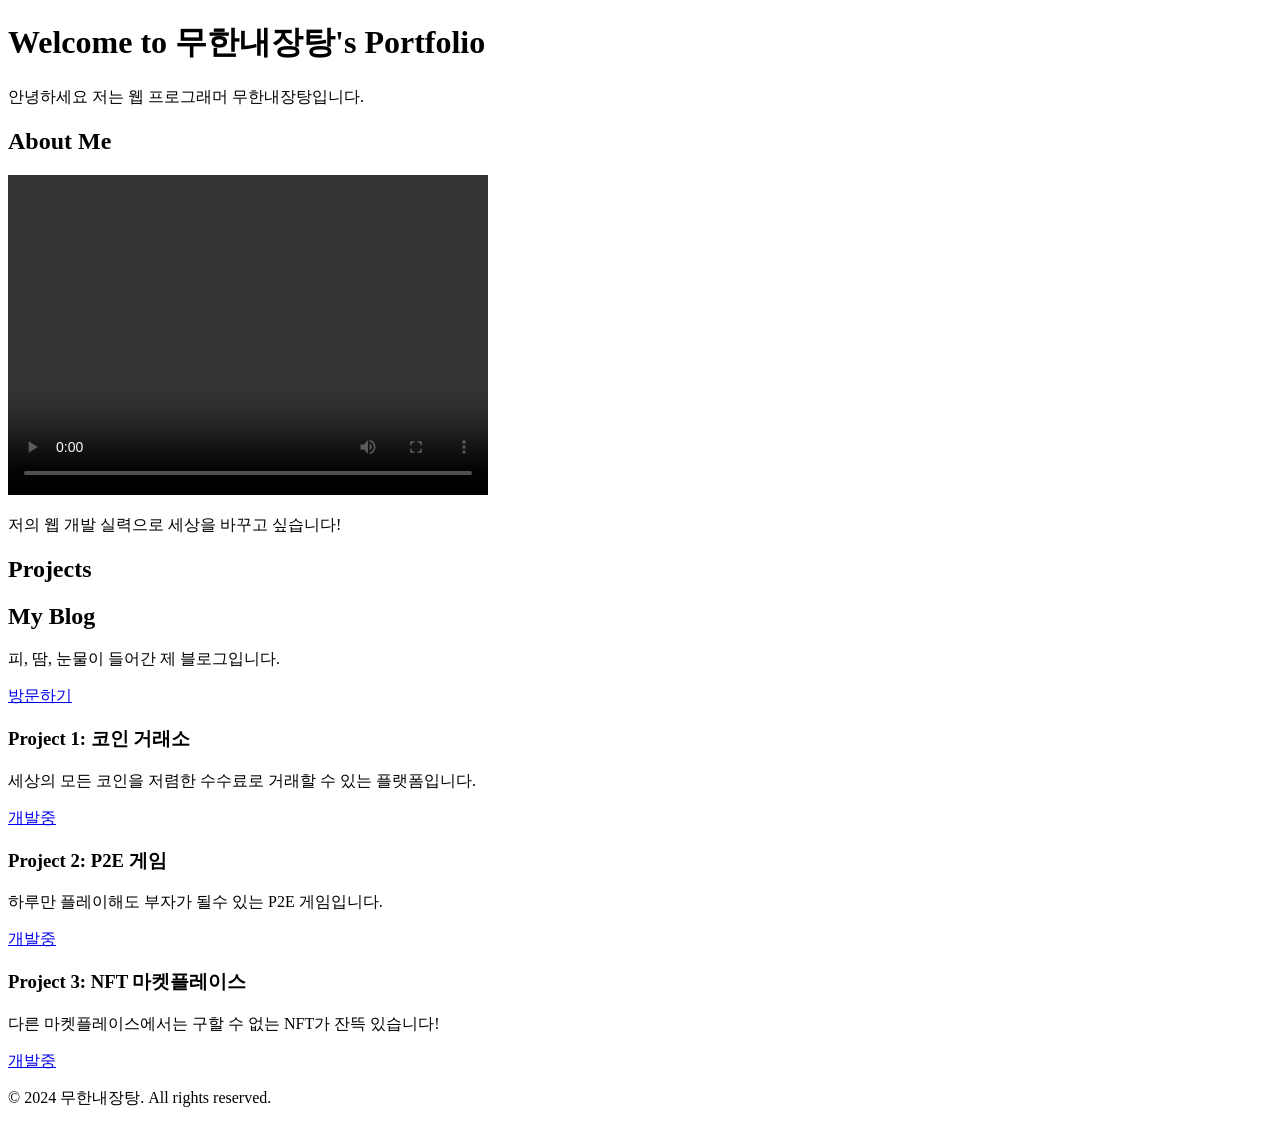
==== index.html @ a3b475c5 "audo play" ====
<!DOCTYPE html>
<html lang="en">
  <head>
    <meta charset="UTF-8" />
    <meta name="viewport" content="width=device-width, initial-scale=1.0" />
    <title>무한내장탕's Portfolio</title>
  </head>
  <body>
    <header>
      <h1>Welcome to 무한내장탕's Portfolio</h1>
      <p>안녕하세요 저는 웹 프로그래머 무한내장탕입니다.</p>
    </header>

    <main>
      <section>
        <h2>About Me</h2>
        <video
          src="res/images/video.mp4"
          width="480"
          height="320"
          controls
          autoplay
          loop
        ></video>
        <p>저의 웹 개발 실력으로 세상을 바꾸고 싶습니다!</p>
      </section>
      <section>
        <h2>Projects</h2>
        <article>
          <h2>My Blog</h2>
          <p>피, 땀, 눈물이 들어간 제 블로그입니다.</p>
          <a href="blog.html" target="_blank" rel="noopener">방문하기</a>
        </article>

        <article>
          <h3>Project 1: 코인 거래소</h3>
          <p>세상의 모든 코인을 저렴한 수수료로 거래할 수 있는 플랫폼입니다.</p>
          <a href="#project1" target="_blank" rel="noopener">개발중</a>
        </article>
        <article>
          <h3>Project 2: P2E 게임</h3>
          <p>하루만 플레이해도 부자가 될수 있는 P2E 게임입니다.</p>
          <a href="#project2" target="_blank" rel="noopener">개발중</a>
        </article>
        <article>
          <h3>Project 3: NFT 마켓플레이스</h3>
          <p>다른 마켓플레이스에서는 구할 수 없는 NFT가 잔뜩 있습니다!</p>
          <a href="#project3" target="_blank" rel="noopener">개발중</a>
        </article>
      </section>
    </main>

    <footer>
      <p>&copy; 2024 무한내장탕. All rights reserved.</p>
    </footer>
  </body>
</html>
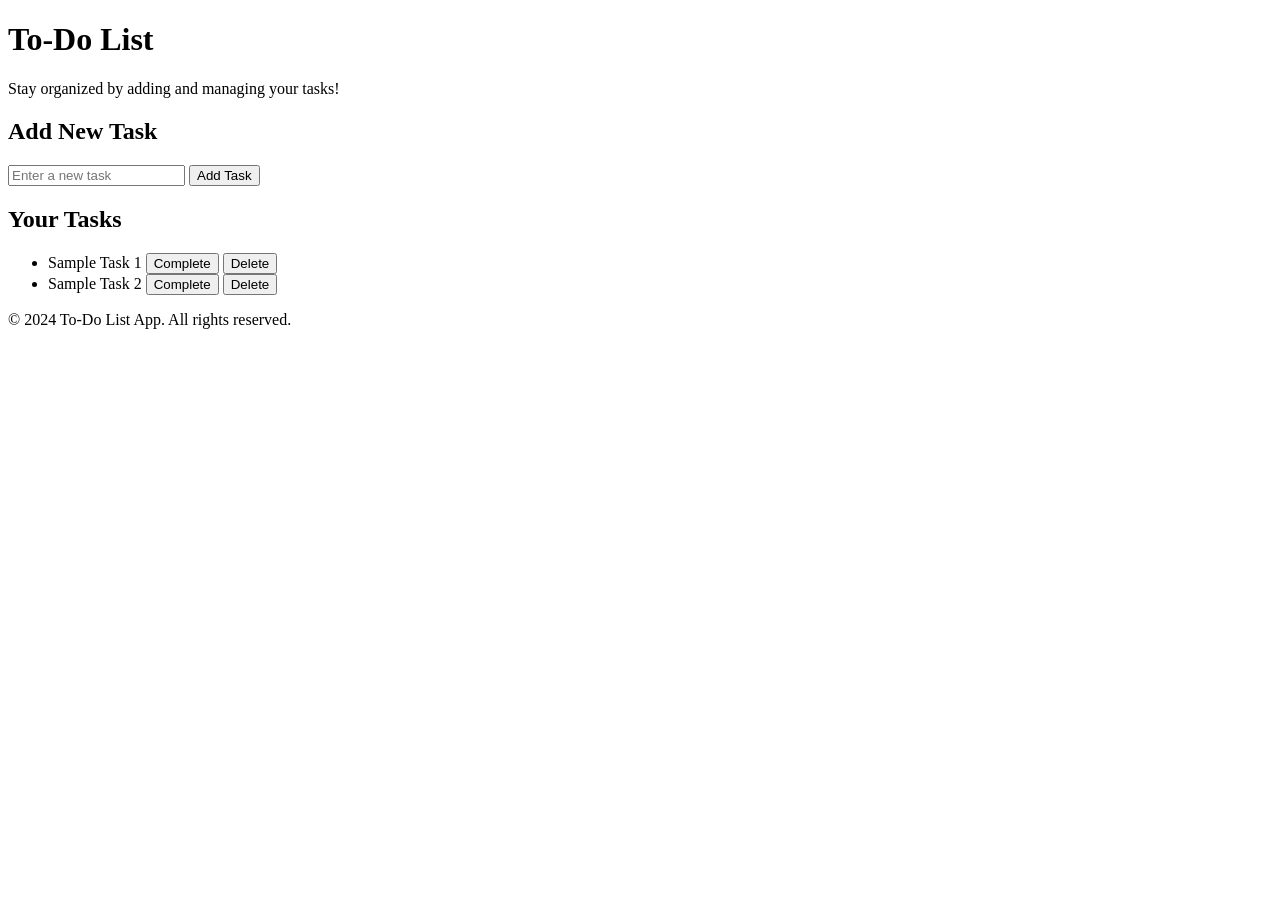
==== commit 61a27274: "index push" ====
--- a/index.html
+++ b/index.html
@@ -3,55 +3,53 @@
   <head>
     <meta charset="UTF-8" />
     <meta name="viewport" content="width=device-width, initial-scale=1.0" />
-    <title>무한내장탕's Portfolio</title>
+    <title>To-Do List</title>
   </head>
   <body>
+    <!-- Header -->
     <header>
-      <h1>Welcome to 무한내장탕's Portfolio</h1>
-      <p>안녕하세요 저는 웹 프로그래머 무한내장탕입니다.</p>
+      <h1>To-Do List</h1>
+      <p>Stay organized by adding and managing your tasks!</p>
     </header>
 
+    <!-- Main Content -->
     <main>
-      <section>
-        <h2>About Me</h2>
-        <video
-          src="res/images/video.mp4"
-          width="480"
-          height="320"
-          controls
-          autoplay
-          loop
-        ></video>
-        <p>저의 웹 개발 실력으로 세상을 바꾸고 싶습니다!</p>
+      <!-- Task Input Section -->
+      <section id="task-input">
+        <h2>Add New Task</h2>
+        <form action="#" method="post">
+          <input
+            type="text"
+            id="new-task"
+            name="task"
+            placeholder="Enter a new task"
+            required
+          />
+          <button type="submit">Add Task</button>
+        </form>
       </section>
-      <section>
-        <h2>Projects</h2>
-        <article>
-          <h2>My Blog</h2>
-          <p>피, 땀, 눈물이 들어간 제 블로그입니다.</p>
-          <a href="blog.html" target="_blank" rel="noopener">방문하기</a>
-        </article>
 
-        <article>
-          <h3>Project 1: 코인 거래소</h3>
-          <p>세상의 모든 코인을 저렴한 수수료로 거래할 수 있는 플랫폼입니다.</p>
-          <a href="#project1" target="_blank" rel="noopener">개발중</a>
-        </article>
-        <article>
-          <h3>Project 2: P2E 게임</h3>
-          <p>하루만 플레이해도 부자가 될수 있는 P2E 게임입니다.</p>
-          <a href="#project2" target="_blank" rel="noopener">개발중</a>
-        </article>
-        <article>
-          <h3>Project 3: NFT 마켓플레이스</h3>
-          <p>다른 마켓플레이스에서는 구할 수 없는 NFT가 잔뜩 있습니다!</p>
-          <a href="#project3" target="_blank" rel="noopener">개발중</a>
-        </article>
+      <!-- Task List Section -->
+      <section id="task-list">
+        <h2>Your Tasks</h2>
+        <ul>
+          <li>
+            <span>Sample Task 1</span>
+            <button>Complete</button>
+            <button>Delete</button>
+          </li>
+          <li>
+            <span>Sample Task 2</span>
+            <button>Complete</button>
+            <button>Delete</button>
+          </li>
+        </ul>
       </section>
     </main>
 
+    <!-- Footer -->
     <footer>
-      <p>&copy; 2024 무한내장탕. All rights reserved.</p>
+      <p>&copy; 2024 To-Do List App. All rights reserved.</p>
     </footer>
   </body>
 </html>
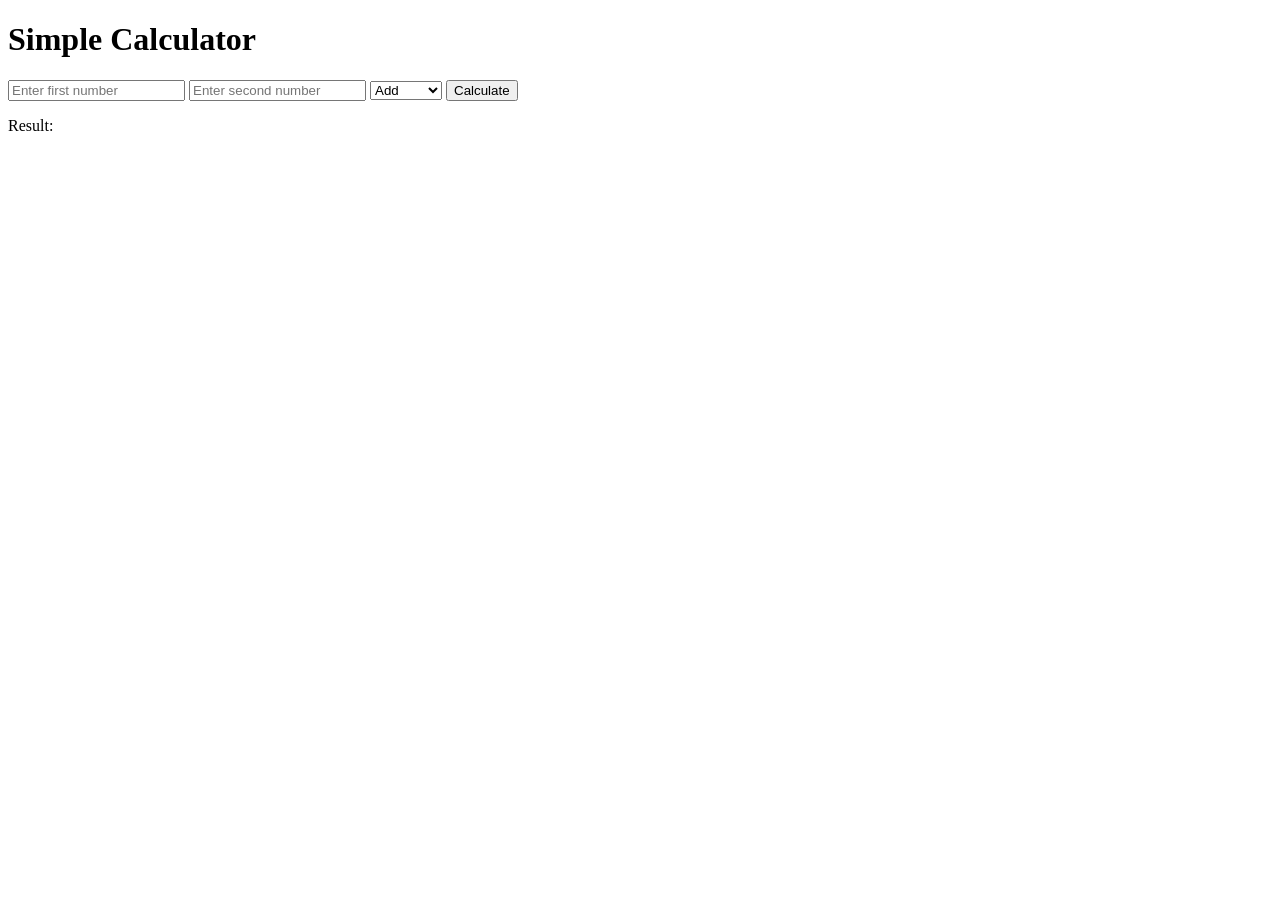
==== commit 1989c945: "test" ====
--- a/index.html
+++ b/index.html
@@ -3,53 +3,20 @@
   <head>
     <meta charset="UTF-8" />
     <meta name="viewport" content="width=device-width, initial-scale=1.0" />
-    <title>To-Do List</title>
+    <title>Simple Calculator</title>
   </head>
   <body>
-    <!-- Header -->
-    <header>
-      <h1>To-Do List</h1>
-      <p>Stay organized by adding and managing your tasks!</p>
-    </header>
-
-    <!-- Main Content -->
-    <main>
-      <!-- Task Input Section -->
-      <section id="task-input">
-        <h2>Add New Task</h2>
-        <form action="#" method="post">
-          <input
-            type="text"
-            id="new-task"
-            name="task"
-            placeholder="Enter a new task"
-            required
-          />
-          <button type="submit">Add Task</button>
-        </form>
-      </section>
-
-      <!-- Task List Section -->
-      <section id="task-list">
-        <h2>Your Tasks</h2>
-        <ul>
-          <li>
-            <span>Sample Task 1</span>
-            <button>Complete</button>
-            <button>Delete</button>
-          </li>
-          <li>
-            <span>Sample Task 2</span>
-            <button>Complete</button>
-            <button>Delete</button>
-          </li>
-        </ul>
-      </section>
-    </main>
-
-    <!-- Footer -->
-    <footer>
-      <p>&copy; 2024 To-Do List App. All rights reserved.</p>
-    </footer>
+    <h1>Simple Calculator</h1>
+    <input id="num1" type="number" placeholder="Enter first number" />
+    <input id="num2" type="number" placeholder="Enter second number" />
+    <select id="operation">
+      <option value="add">Add</option>
+      <option value="subtract">Subtract</option>
+      <option value="multiply">Multiply</option>
+      <option value="divide">Divide</option>
+    </select>
+    <button onclick="calculate()">Calculate</button>
+    <p id="result">Result:</p>
+    <script src="script.js"></script>
   </body>
 </html>
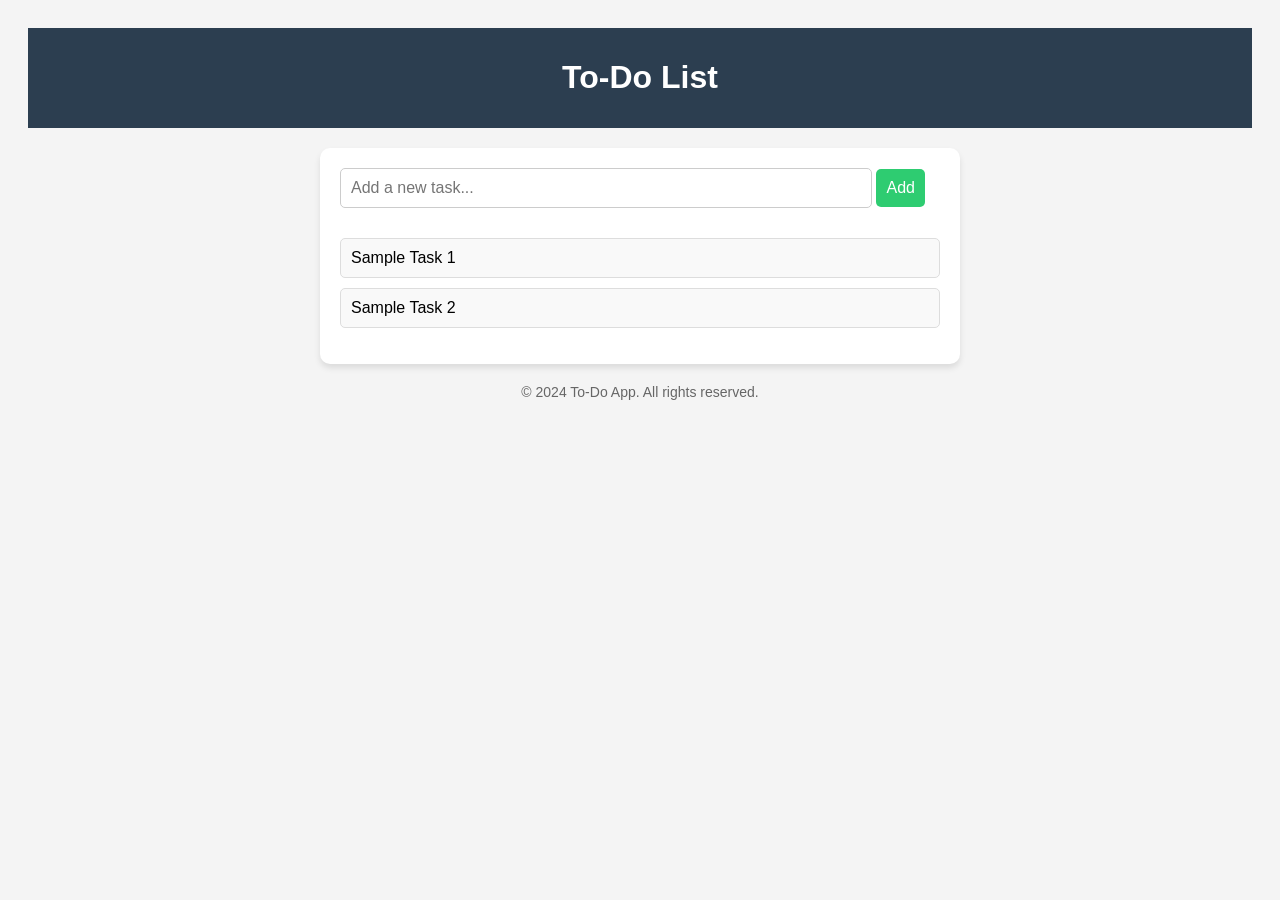
==== commit 1c05928f: "todo List" ====
--- a/index.html
+++ b/index.html
@@ -3,20 +3,34 @@
   <head>
     <meta charset="UTF-8" />
     <meta name="viewport" content="width=device-width, initial-scale=1.0" />
-    <title>Simple Calculator</title>
+    <meta name="google-adsense-account" content="ca-pub-2490245999818557" />
+    <title>To-Do List</title>
+    <link rel="stylesheet" href="styles/reset.css" />
+    <link rel="stylesheet" href="styles/layout.css" />
+    <link rel="stylesheet" href="styles/components.css" />
   </head>
   <body>
-    <h1>Simple Calculator</h1>
-    <input id="num1" type="number" placeholder="Enter first number" />
-    <input id="num2" type="number" placeholder="Enter second number" />
-    <select id="operation">
-      <option value="add">Add</option>
-      <option value="subtract">Subtract</option>
-      <option value="multiply">Multiply</option>
-      <option value="divide">Divide</option>
-    </select>
-    <button onclick="calculate()">Calculate</button>
-    <p id="result">Result:</p>
-    <script src="script.js"></script>
+    <header>
+      <h1>To-Do List</h1>
+    </header>
+    <main>
+      <section>
+        <input type="text" id="todo-input" placeholder="Add a new task..." />
+        <button id="add-btn">Add</button>
+        <ul id="todo-list">
+          <li>Sample Task 1</li>
+          <li>Sample Task 2</li>
+        </ul>
+      </section>
+      <script src="script.js"></script>
+      <script
+        async
+        src="https://pagead2.googlesyndication.com/pagead/js/adsbygoogle.js?client=ca-pub-2490245999818557"
+        crossorigin="anonymous"
+      ></script>
+    </main>
+    <footer>
+      <p>&copy; 2024 To-Do App. All rights reserved.</p>
+    </footer>
   </body>
 </html>
--- a/styles/layout.css
+++ b/styles/layout.css
@@ -0,0 +1,29 @@
+body {
+  font-family: Arial, sans-serif;
+  background-color: #f4f4f4;
+  padding: 20px;
+}
+
+header {
+  text-align: center;
+  padding: 10px 0;
+  background-color: #2c3e50;
+  color: white;
+}
+
+main {
+  margin: 20px auto;
+  max-width: 600px;
+  background-color: white;
+  padding: 20px;
+  border-radius: 10px;
+  /* offset-x, offset-y, spread, color */
+  box-shadow: 0 4px 6px rgba(0, 0, 0, 0.1);
+}
+
+footer {
+  text-align: center;
+  margin-top: 20px;
+  color: #666;
+  font-size: 14px;
+}
--- a/styles/components.css
+++ b/styles/components.css
@@ -0,0 +1,40 @@
+#todo-input {
+  width: calc(100% - 90px);
+  padding: 10px;
+  margin-bottom: 10px;
+  border: 1px solid #ccc;
+  border-radius: 5px;
+  font-size: 16px;
+}
+
+#add-btn {
+  padding: 10px;
+  border: none;
+  background-color: #2ecc71;
+  color: white;
+  border-radius: 5px;
+  cursor: pointer;
+  font-size: 16px;
+}
+
+#add-btn:hover {
+  background-color: #27ae60;
+}
+
+#todo-list {
+  list-style: none;
+  padding: 0;
+  margin-top: 20px;
+}
+
+#todo-list li {
+  padding: 10px;
+  background-color: #f9f9f9;
+  margin-bottom: 10px;
+  border: 1px solid #ddd;
+  border-radius: 5px;
+}
+
+#todo-list li:hover {
+  background-color: #f1f1f1;
+}
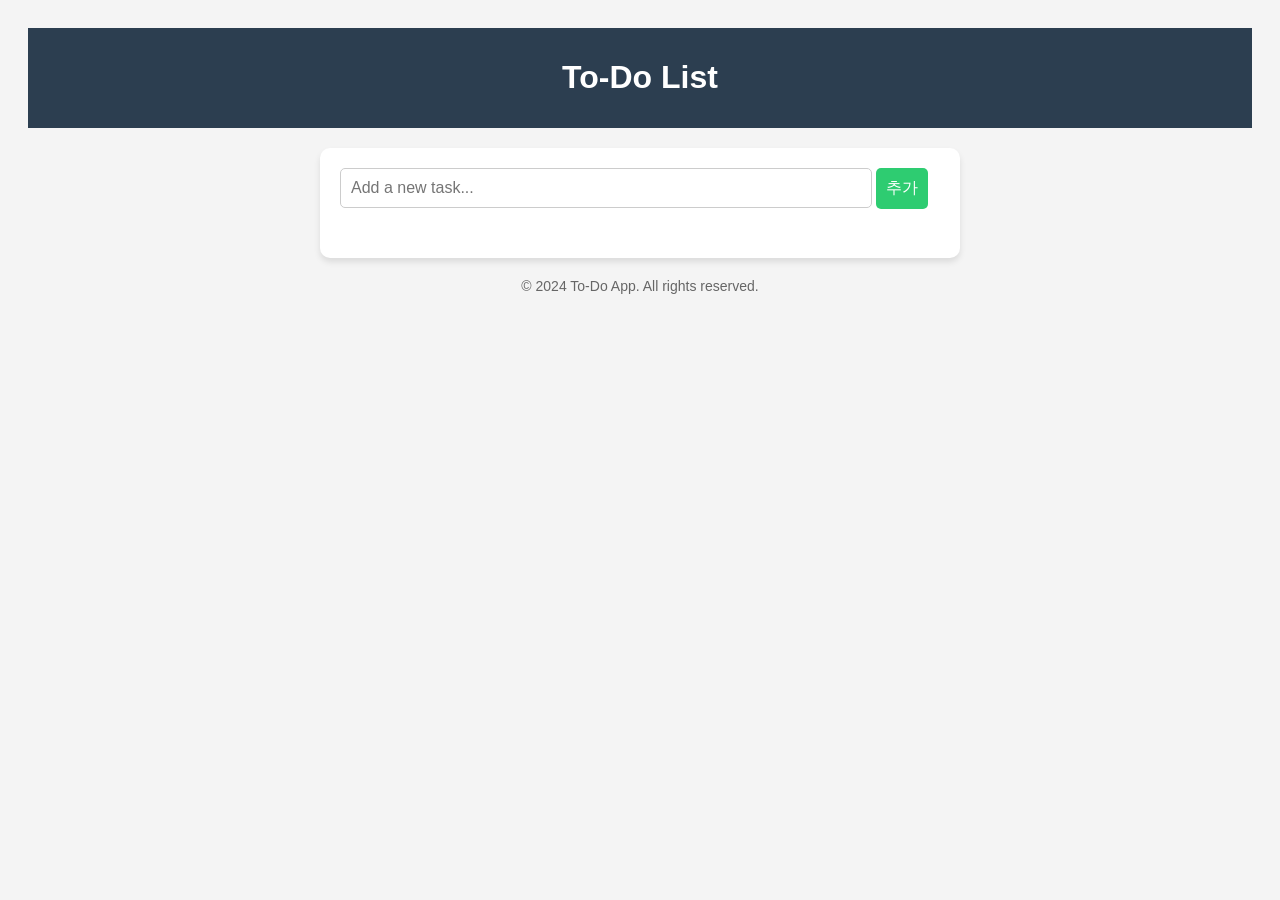
==== commit e5755c41: "13265" ====
--- a/index.html
+++ b/index.html
@@ -16,11 +16,8 @@
     <main>
       <section>
         <input type="text" id="todo-input" placeholder="Add a new task..." />
-        <button id="add-btn">Add</button>
-        <ul id="todo-list">
-          <li>Sample Task 1</li>
-          <li>Sample Task 2</li>
-        </ul>
+        <button id="add-btn">추가</button>
+        <ul id="todo-list"></ul>
       </section>
       <script src="script.js"></script>
       <script
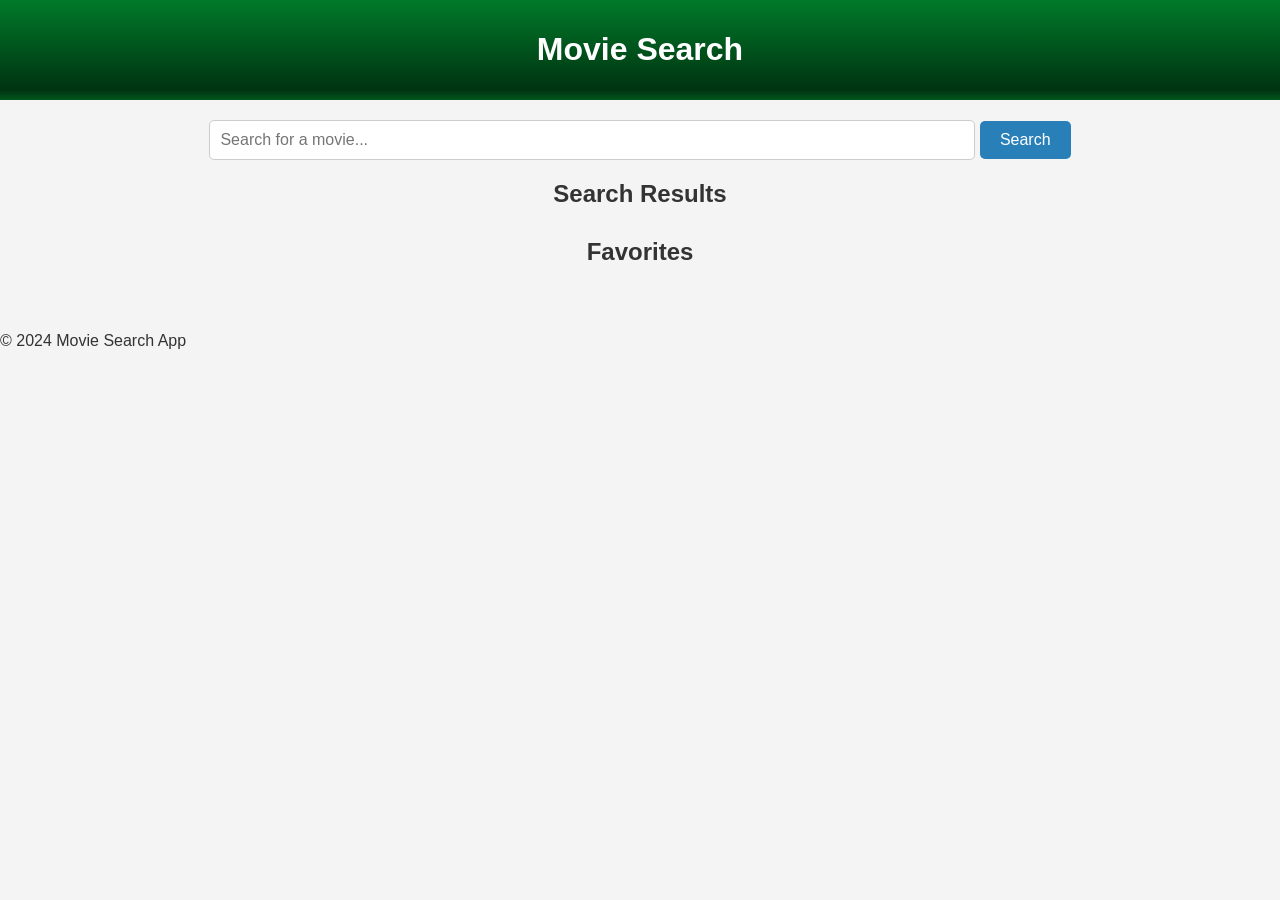
==== commit 3058725b: "영화 검색" ====
--- a/index.html
+++ b/index.html
@@ -3,31 +3,34 @@
   <head>
     <meta charset="UTF-8" />
     <meta name="viewport" content="width=device-width, initial-scale=1.0" />
-    <meta name="google-adsense-account" content="ca-pub-2490245999818557" />
-    <title>To-Do List</title>
-    <link rel="stylesheet" href="styles/reset.css" />
-    <link rel="stylesheet" href="styles/layout.css" />
-    <link rel="stylesheet" href="styles/components.css" />
+    <title>Movie Search</title>
+    <link rel="stylesheet" href="css/search.css" />
   </head>
   <body>
     <header>
-      <h1>To-Do List</h1>
+      <h1>Movie Search</h1>
     </header>
     <main>
-      <section>
-        <input type="text" id="todo-input" placeholder="Add a new task..." />
-        <button id="add-btn">추가</button>
-        <ul id="todo-list"></ul>
+      <section class="search-section">
+        <input
+          type="text"
+          id="search-input"
+          placeholder="Search for a movie..."
+        />
+        <button id="search-btn">Search</button>
       </section>
-      <script src="script.js"></script>
-      <script
-        async
-        src="https://pagead2.googlesyndication.com/pagead/js/adsbygoogle.js?client=ca-pub-2490245999818557"
-        crossorigin="anonymous"
-      ></script>
+      <section class="results-section">
+        <h2>Search Results</h2>
+        <div id="movies-container"></div>
+      </section>
+      <section class="favorites-section">
+        <h2>Favorites</h2>
+        <div id="favorites-container"></div>
+      </section>
     </main>
     <footer>
-      <p>&copy; 2024 To-Do App. All rights reserved.</p>
+      <p>&copy; 2024 Movie Search App</p>
     </footer>
+    <script src="js/search.js"></script>
   </body>
 </html>
--- a/css/search.css
+++ b/css/search.css
@@ -0,0 +1,124 @@
+/* Global Styles */
+body {
+  font-family: Arial, sans-serif;
+  margin: 0;
+  padding: 0;
+  background-color: #f4f4f4;
+  color: #333;
+}
+
+header {
+  background: linear-gradient(
+    0deg,
+    rgb(1, 87, 29) 0%,
+    rgb(0, 51, 17) 10%,
+    rgba(0, 122, 41) 100%
+  );
+  color: white;
+  text-align: center;
+  padding: 10px 0;
+}
+
+main {
+  padding: 20px;
+}
+
+/* Search Section */
+.search-section {
+  text-align: center;
+  margin-bottom: 20px;
+}
+
+#search-input {
+  width: 60%;
+  padding: 10px;
+  font-size: 16px;
+  border: 1px solid #ccc;
+  border-radius: 5px;
+}
+
+#search-btn {
+  padding: 10px 20px;
+  font-size: 16px;
+  color: white;
+  background-color: #2980b9;
+  border: none;
+  border-radius: 5px;
+  cursor: pointer;
+}
+
+#search-btn:hover {
+  background-color: #3498db;
+}
+
+/* Results Section */
+.results-section,
+.favorites-section {
+  margin-bottom: 20px;
+}
+
+.results-section h2,
+.favorites-section h2 {
+  text-align: center;
+  margin-bottom: 10px;
+}
+
+#movies-container,
+#favorites-container {
+  display: flex;
+  flex-wrap: wrap;
+  gap: 20px;
+  justify-content: center;
+}
+
+.movie-card {
+  background: white;
+  border: 1px solid #ddd;
+  border-radius: 8px;
+  box-shadow: 0 2px 4px rgba(0, 0, 0, 0.1);
+  width: 200px;
+  padding: 10px;
+  text-align: center;
+  cursor: pointer;
+  transition: transform 0.2s ease;
+}
+
+.movie-card:hover {
+  transform: scale(1.05);
+}
+
+.movie-poster {
+  max-width: 100%;
+  border-radius: 5px;
+}
+
+.movie-card h3 {
+  font-size: 16px;
+  margin: 10px 0;
+}
+
+.movie-card button {
+  position: absolute;
+  margin: 10px;
+  width: 32px;
+  height: 32px;
+  background-color: #fbf3f2;
+  border: none;
+  border-radius: 5px;
+  cursor: pointer;
+}
+
+.movie-card button:hover {
+  background-color: #c3c3c3;
+}
+
+.icon {
+  position: absolute;
+  margin: 10px;
+  width: 32px;
+  height: 32px;
+}
+
+.icon:hover {
+  transform: scale(1.1);
+}
